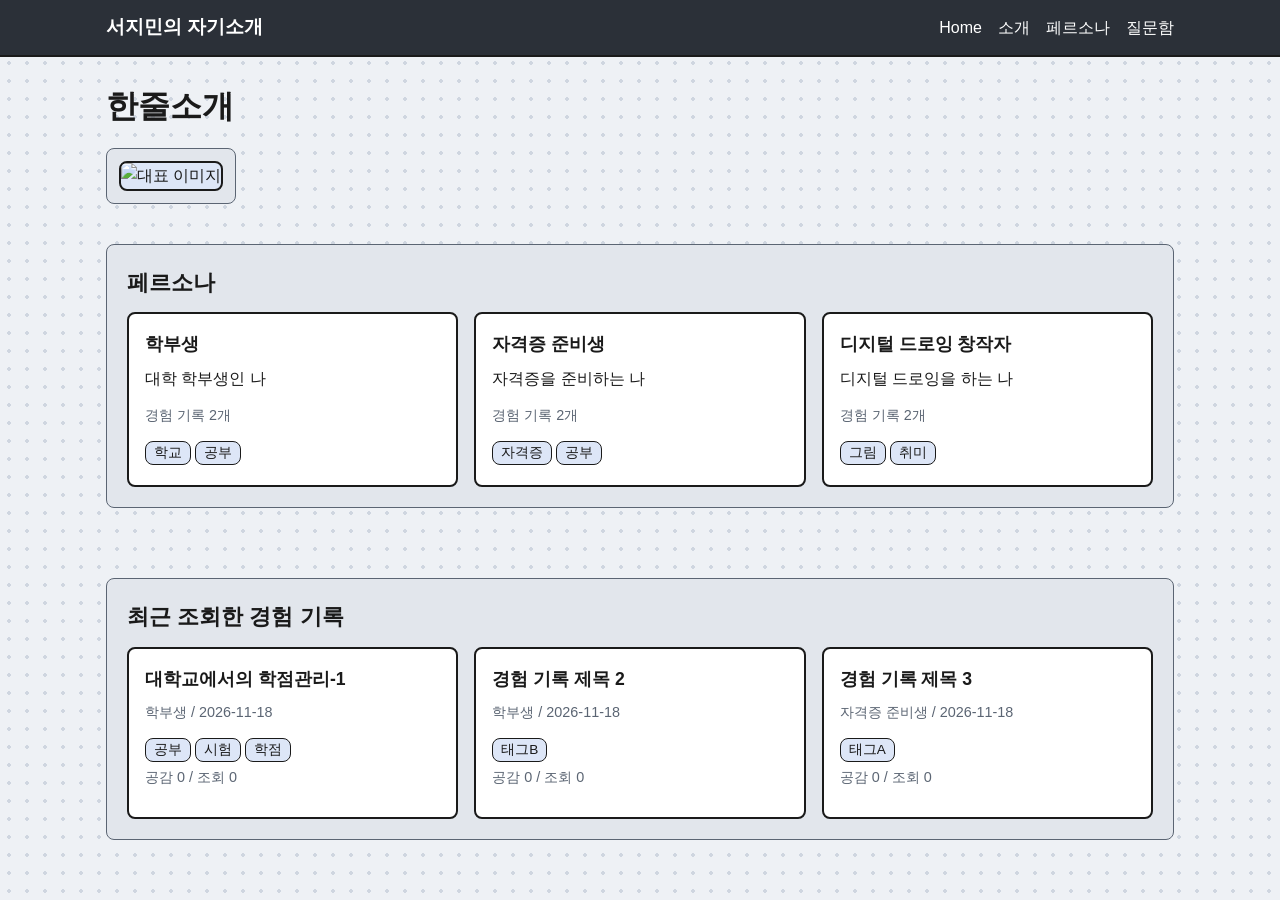
==== index.html @ 84801176 "feat: S01/S03/S04/S05 화면 서식 수정, 공통 헤더/배경 디자인 변경, 태그 필터 드롭다운 다중선택으로 변경 Co-Authored-By: Claude Opus 5." ====
<!DOCTYPE html>
<html lang="ko">
<head>
  <meta charset="UTF-8">
  <meta name="viewport" content="width=device-width, initial-scale=1">
  <title>Home - 페르소나 자기소개</title>
  <link rel="stylesheet" href="css/style.css">
</head>
<body>
  <header id="site-header" class="site-header"></header>

  <main class="container">
    <!-- 한 줄 소개 + 대표 이미지 -->
    <section class="hero">
      <h1 id="home-intro"></h1>
      <!-- 대표 이미지를 담는 왼쪽 상자 -->
      <div class="hero-image-box">
        <img id="home-image" alt="대표 이미지">
      </div>
    </section>

    <!-- 페르소나 바로가기 -->
    <section class="page-section">
      <h2>페르소나</h2>
      <div id="home-personas" class="grid"></div>
    </section>

    <!-- 최근 경험 기록 3개 -->
    <section class="page-section">
      <h2>최근 조회한 경험 기록</h2>
      <div id="home-recent" class="grid"></div>
    </section>
  </main>

  <script src="js/data.js"></script>
  <script src="js/app.js"></script>
  <script>renderHome();</script>
</body>
</html>
---- css/style.css ----
/* ===== 공통 스타일 (모든 페이지 공유) =====
   색/폰트/둥글기는 아래 :root 변수만 고치면 전체에 반영된다. */
:root {
  --bg: #eef1f5;          /* 배경: 한색계열 밝은 회색 */
  --block-bg: #ffffff;    /* 블록/카드 배경 */
  --section-bg: #e2e6ec;  /* 섹션 묶음 배경: 배경색보다 조금 어두운 회색 */
  --border: #1a1a1a;      /* 검정에 가까운 테두리 */
  --text: #1a1a1a;
  --text-sub: #5b6573;
  --accent: #3b6fd4;      /* 포인트 색(버튼 hover, 태그) */
  --tag-bg: #dde6f7;
  --header-bg: #2b3038;   /* 상단 헤더(로고/메뉴) 배경: 짙은 회색 */
  --header-text: #ffffff; /* 상단 헤더 글자색 */
  --radius: 8px;          /* 버튼/블록 둥글기 */
  /* [넓은 화면 꾸미기] 취소하려면: --container-width를 960px로, --bg-pattern을 none으로 */
  --container-width: 1100px; /* 본문 최대 폭 (원래 960px) */
  --bg-pattern: radial-gradient(#cfd6e0 1.6px, transparent 1.6px); /* 배경 점 무늬 */
  --bg-pattern-size: 18px 18px; /* 점 간격 */
  --font: "Pretendard", "Malgun Gothic", "Apple SD Gothic Neo", sans-serif;
}

* { box-sizing: border-box; }

/* hidden 속성이 붙은 요소는 항상 숨김
   (.btn/.block 등의 display 설정이 hidden을 덮어쓰지 않도록) */
[hidden] { display: none !important; }

body {
  margin: 0;
  background-color: var(--bg);
  background-image: var(--bg-pattern);
  background-size: var(--bg-pattern-size);
  color: var(--text);
  font-family: var(--font);
  font-size: 16px;
  line-height: 1.6;
}

/* ----- 제목 크기 ----- */
h1 { font-size: 2rem;   margin: 0 0 16px; }   /* 페이지 제목 */
h2 { font-size: 1.4rem; margin: 32px 0 12px; } /* 섹션 제목 */
h3 { font-size: 1.1rem; margin: 0 0 8px; }    /* 카드/소제목 */
p  { margin: 0 0 12px; }
a  { color: inherit; }

/* ----- 레이아웃 ----- */
.container { max-width: var(--container-width); margin: 0 auto; padding: 24px 16px; }

/* ----- 헤더/푸터 (js/app.js가 채움) ----- */
.site-header { background: var(--header-bg); color: var(--header-text); border-bottom: 2px solid var(--border); }
.site-header .container { display: flex; justify-content: space-between; align-items: center; flex-wrap: wrap; gap: 8px; padding: 12px 16px; }
.site-logo { font-weight: bold; font-size: 1.2rem; text-decoration: none; }
.site-nav a { margin-left: 16px; text-decoration: none; }
.site-nav a:hover { color: var(--tag-bg); text-decoration: underline; } /* 어두운 배경이라 밝은 색 + 밑줄로 강조 */

/* ----- 블록(카드) ----- */
.block {
  background: var(--block-bg);
  border: 2px solid var(--border);
  border-radius: var(--radius);
  padding: 16px;
}
a.block { display: block; text-decoration: none; }
a.block:hover { border-color: var(--accent); }

/* 카드를 가로로 나열 */
.grid { display: grid; grid-template-columns: repeat(auto-fill, minmax(260px, 1fr)); gap: 16px; }

/* ----- 버튼 ----- */
.btn {
  display: inline-block;
  background: var(--block-bg);
  color: var(--text);
  border: 2px solid var(--border);
  border-radius: var(--radius);
  padding: 8px 16px;
  font: inherit;
  cursor: pointer;
  text-decoration: none;
}
.btn:hover { background: var(--tag-bg); }
.btn[aria-pressed="true"] { background: var(--text); color: var(--block-bg); }
.btn:disabled { opacity: 0.5; cursor: not-allowed; }

/* ----- 태그 ----- */
.tag {
  display: inline-block;
  background: var(--tag-bg);
  border: 1px solid var(--border);
  border-radius: var(--radius);
  padding: 0 8px;
  margin: 0 4px 4px 0;
  font-size: 0.85rem;
}

/* ----- 보조 텍스트 ----- */
.meta { color: var(--text-sub); font-size: 0.9rem; }
.empty { color: var(--text-sub); text-align: center; padding: 24px; }

/* ----- 폼 ----- */
label { display: block; margin: 12px 0 4px; font-weight: bold; }
input, select, textarea {
  width: 100%;
  font: inherit;
  padding: 8px;
  background: var(--block-bg);
  border: 2px solid var(--border);
  border-radius: var(--radius);
}

/* ----- S02 소개 ----- */
.profile { display: flex; gap: 24px; align-items: flex-start; flex-wrap: wrap; }
.profile img { width: 200px; height: 200px; object-fit: cover; border: 2px solid var(--border); border-radius: var(--radius); background: var(--tag-bg); }
.profile-info { flex: 1; min-width: 240px; }

/* ----- S01 Home ----- */
/* 대표 이미지 상자: 왼쪽에 배치, 섹션(.page-section)과 같은 얇은 테두리 + 어두운 회색 배경 */
.hero-image-box {
  width: fit-content;
  max-width: 100%;
  padding: 12px;
  border: 1px solid var(--text-sub);
  border-radius: var(--radius);
  background: var(--section-bg);
}
.hero-image-box img {
  display: block;
  max-width: 100%;
  max-height: 240px;
  border: 2px solid var(--border);
  border-radius: var(--radius);
  background: var(--tag-bg);
}

/* ----- S05 경험기록 상세: 타임라인 ----- */
/* 바깥 틀은 .block 서식(흰 배경/테두리/둥근 모서리)을 함께 사용 */
.timeline {
  list-style: none;
  margin: 16px 0 0;
  padding: 20px 20px 20px 44px;  /* 왼쪽 여백 = 세로선/점 자리 */
}
.timeline-item {
  position: relative;
  padding-bottom: 20px;
}
.timeline-item:last-child { padding-bottom: 0; }

/* 세로선: 각 단계의 점에서 다음 단계 점까지 이어짐 */
.timeline-item::before {
  content: "";
  position: absolute;
  left: -21px;
  top: 12px;
  bottom: -8px;
  width: 2px;
  background: var(--text-sub);
}
.timeline-item:last-child::before { display: none; }

/* 동그라미 점 */
.timeline-item::after {
  content: "";
  position: absolute;
  left: -27px;
  top: 4px;
  width: 14px;
  height: 14px;
  border: 2px solid var(--border);
  border-radius: 50%;
  background: var(--block-bg);
}

/* 단계 라벨(작고 회색) */
.timeline-label {
  display: block;
  font-size: 13px;
  color: var(--text-sub);
}
/* 단계 내용(굵게) */
.timeline-text {
  margin: 2px 0 0;
  font-weight: 700;
}

/* 마지막 단계(결과)만 포인트 색으로 강조 */
.timeline-item:last-child::after {
  background: var(--accent);
  border-color: var(--accent);
}
.timeline-item:last-child .timeline-label {
  color: var(--accent);
  font-weight: 700;
}

/* ----- 태그 필터 (S03/S04 공통: 드롭다운 다중선택) ----- */
/* 정렬 버튼과 태그 필터를 한 줄에 배치 (좁으면 줄바꿈) */
.toolbar {
  display: flex;
  flex-wrap: wrap;
  gap: 8px;
  align-items: flex-start;
}
.tag-filter {
  position: relative;  /* 펼쳐지는 리스트의 기준 위치 */
  display: flex;
  flex-wrap: wrap;
  gap: 8px;
  align-items: center;
}
/* 펼쳐지는 태그 리스트: 태그가 많아지면 스크롤 */
.tag-filter-list {
  position: absolute;
  top: 100%;
  left: 0;
  z-index: 10;
  margin: 4px 0 0;
  padding: 8px;
  min-width: 200px;
  max-height: 240px;
  overflow-y: auto;
  list-style: none;
}
/* 공통 label/input 서식(굵게, 너비 100%)을 리스트 안에서는 덮어씀 */
.tag-filter-list label {
  display: flex;
  align-items: center;
  gap: 8px;
  margin: 0;
  padding: 4px 8px;
  font-weight: normal;
  border-radius: var(--radius);
  cursor: pointer;
}
.tag-filter-list label:hover { background: var(--tag-bg); }
.tag-filter-list input { width: auto; margin: 0; }
/* 선택된 태그 칩 (누르면 선택 취소) */
.tag-filter-chips {
  display: flex;
  flex-wrap: wrap;
  gap: 6px;  /* 칩 사이 간격 */
}
.tag-chip {
  font: inherit;
  font-size: 0.85rem;
  margin: 0;
  cursor: pointer;
}
.tag-chip:hover { border-color: var(--accent); color: var(--accent); }

/* ----- S04 페르소나 상세: 상단 정보 ----- */
/* 페르소나 설명: 왼쪽 포인트 색 세로줄로 "설명" 영역임을 표시 */
.persona-desc {
  margin: 16px 0;
  padding: 4px 0 4px 12px;
  border-left: 4px solid var(--accent);
}
/* 설명 본문: 본문보다 크고 굵게 */
.persona-desc p {
  margin: 2px 0 0;
  font-size: 1.3rem;
  font-weight: 700;
}
/* 페르소나 태그: 정렬 버튼(.btn)과 같은 모양, 단 누르는 버튼은 아니므로 hover 효과 없음 */
.persona-tags {
  display: flex;
  flex-wrap: wrap;
  gap: 8px;
}
.persona-tags .btn {
  cursor: default;
  padding: 4px 14px;  /* 정렬 버튼(8px 16px)보다 세로를 조금 줄임 */
}
.persona-tags .btn:hover { background: var(--block-bg); }

/* ----- 섹션 묶음 (S01 Home / S04 페르소나 상세 / S05 경험기록 상세 공통) ----- */
/* 내용을 얇은 테두리 + 조금 어두운 회색 배경으로 묶고, 섹션 사이 간격을 넓게 */
.page-section {
  margin-top: 40px;
  padding: 20px;
  border: 1px solid var(--text-sub);
  border-radius: var(--radius);
  background: var(--section-bg);
}
.page-section:first-child { margin-top: 0; }               /* 페이지 맨 위 섹션은 위 간격 없음 */
.page-section > :first-child { margin-top: 0; }            /* 섹션 안 첫 제목의 위 여백 제거 */
.page-section > :last-child { margin-bottom: 0; }          /* 섹션 안 마지막 요소의 아래 여백 제거 */
/* 섹션이 연달아 나오면 사이 간격 */
.page-section + .page-section { margin-top: 70px; }

/* S04 페르소나 상세 섹션 1(이름/설명/생성일/태그)만 흰 배경 */
#persona-detail.page-section { background: var(--block-bg); }

/* S04 섹션 2: 경험 기록이 적거나 없어도 카드 2줄 정도 높이를 기본으로 확보
   (카드 1개 높이 약 170px x 2줄 + 카드 사이 간격 16px) */
#experience-list { min-height: 360px; align-content: start; }
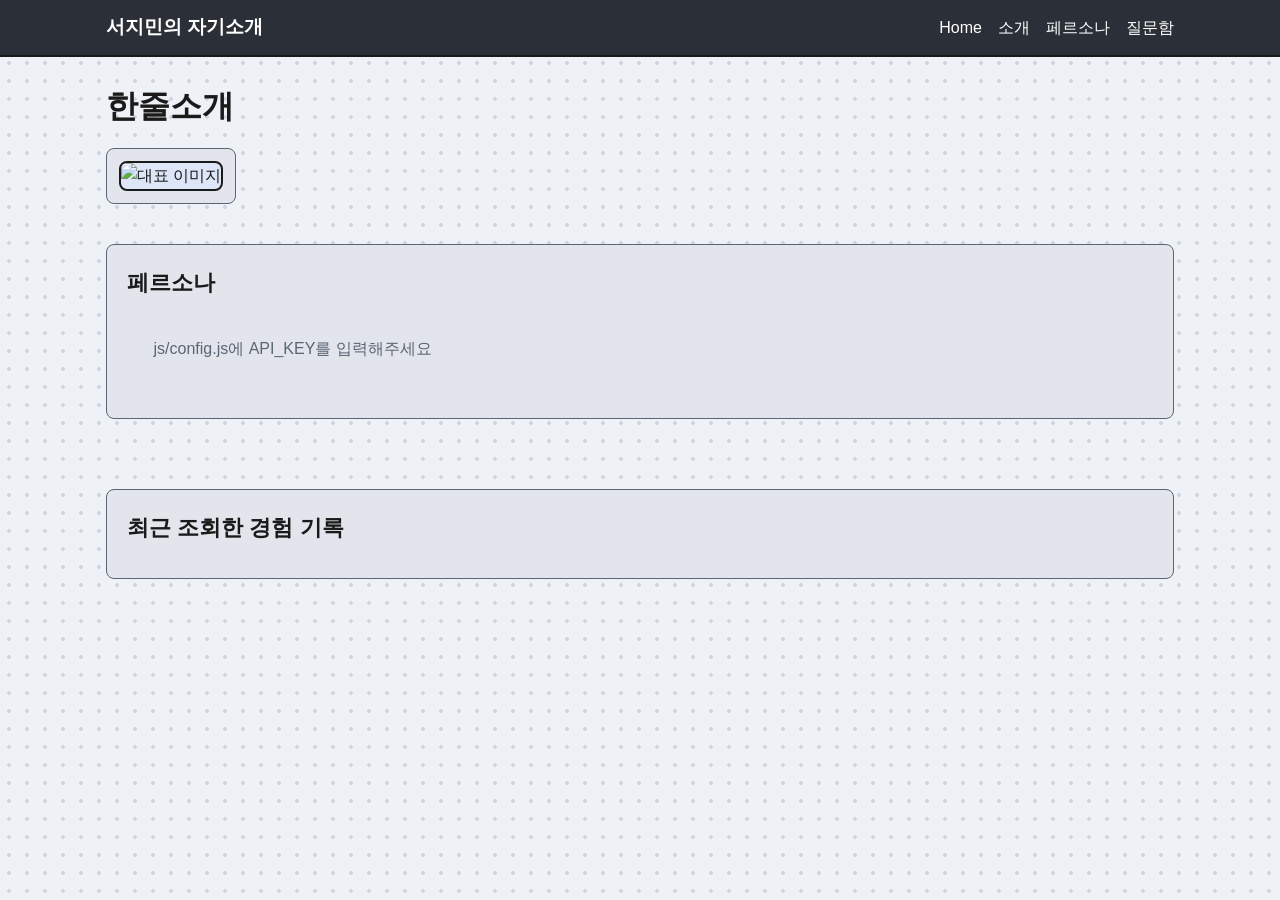
==== commit 68383120: "feat: S01~S06 AppSync GraphQL 연동 (api.js 추가, 더미 데이터 교체) - js/api.js: fetch + x-api-key 공통 호출, errorT" ====
--- a/index.html
+++ b/index.html
@@ -32,6 +32,8 @@
     </section>
   </main>
 
+  <script src="js/config.js"></script>
+  <script src="js/api.js"></script>
   <script src="js/data.js"></script>
   <script src="js/app.js"></script>
   <script>renderHome();</script>
--- a/css/style.css
+++ b/css/style.css
@@ -293,3 +293,10 @@
 /* S04 섹션 2: 경험 기록이 적거나 없어도 카드 2줄 정도 높이를 기본으로 확보
    (카드 1개 높이 약 170px x 2줄 + 카드 사이 간격 16px) */
 #experience-list { min-height: 360px; align-content: start; }
+
+/* 서버에서 받은 글의 줄바꿈을 그대로 보여주기 (경험 기록 본문, 질문/답변) */
+.pre-line { white-space: pre-line; }
+
+/* S04 페이지 이동 버튼 (더보기 이후) */
+.pager { display: flex; flex-wrap: wrap; justify-content: center; gap: 8px; margin-top: 16px; }
+.pager[hidden] { display: none; }
